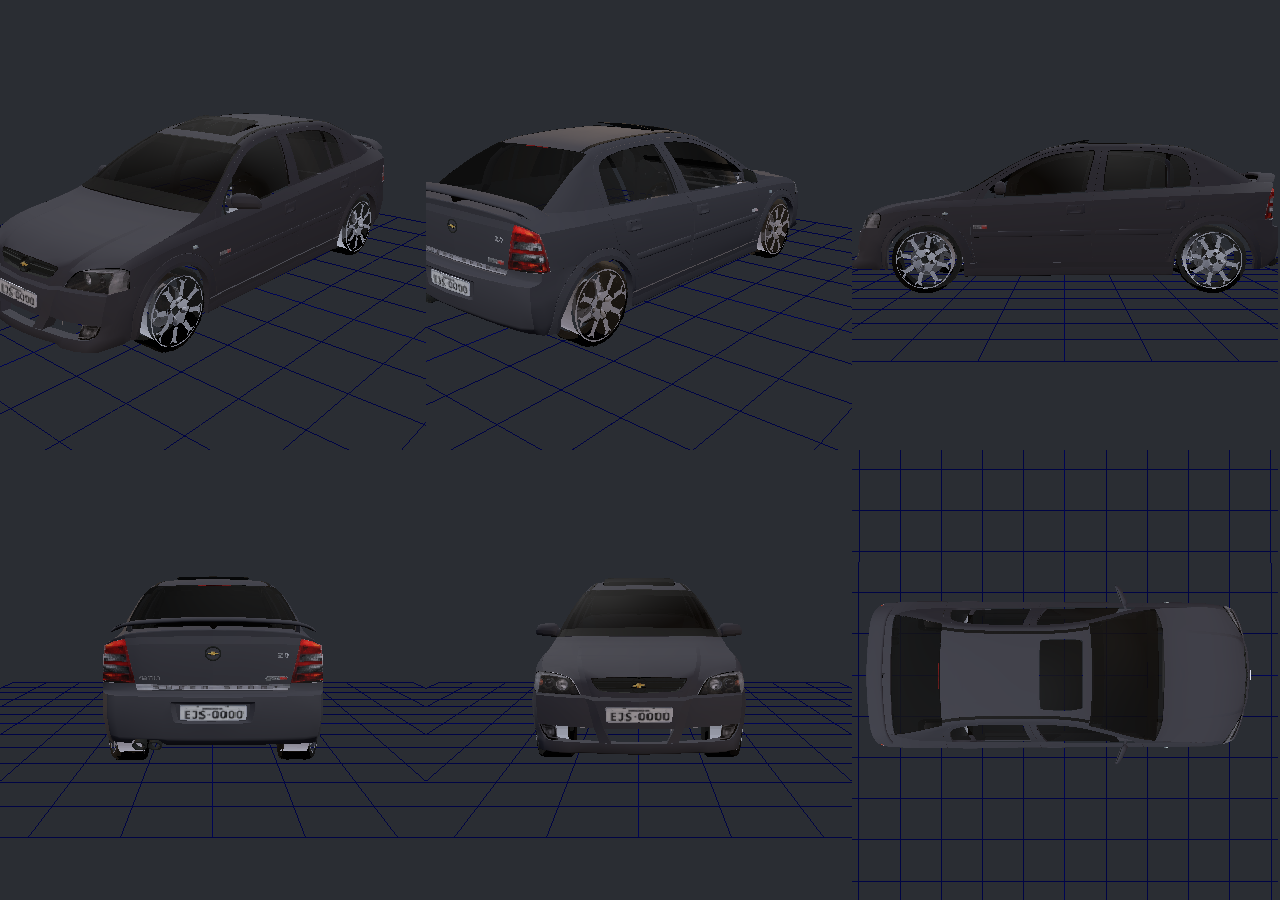
==== tools/viewer.html @ 082cd16e "Astra em modelo 3D convertido de .yft/.ytd (GTA V) para GLB - tools/rage2glb: parser RSC7/fragment, " ====
<!doctype html>
<html lang="pt-BR">
<head>
<meta charset="utf-8">
<title>Visualizador de modelo</title>
<style>html,body{margin:0;background:#2a2d33;color:#ddd;font:12px monospace;overflow:hidden}#list{position:fixed;left:6px;top:6px;white-space:pre;pointer-events:none;text-shadow:0 0 3px #000}</style>
<script type="importmap">{"imports":{"three":"../vendor/three.module.min.js","three/addons/":"../vendor/addons/"}}</script>
</head>
<body>
<div id="list" style="display:none"></div>
<script type="module">
import * as THREE from 'three';
import { GLTFLoader } from 'three/addons/loaders/GLTFLoader.js';
const q = new URLSearchParams(location.search);
const file = q.get('file') || '../assets/astra.glb';
const only = (q.get('only') || '').split(',').filter(Boolean);
const hide = (q.get('hide') || '').split(',').filter(Boolean);
const renderer = new THREE.WebGLRenderer({ antialias: false, preserveDrawingBuffer: true });
renderer.setSize(innerWidth, innerHeight); renderer.setScissorTest(true);
document.body.appendChild(renderer.domElement);
const scene = new THREE.Scene(); scene.background = new THREE.Color(0x2a2d33);
scene.add(new THREE.HemisphereLight(0xcfd8ff, 0x403830, 1.4));
const sun = new THREE.DirectionalLight(0xffffff, 1.6); sun.position.set(3, 6, 4); scene.add(sun);
const sun2 = new THREE.DirectionalLight(0xffe0c0, 0.7); sun2.position.set(-4, 2, -5); scene.add(sun2);
scene.add(new THREE.GridHelper(6, 12, 0x555, 0x444));
const names = [];
new GLTFLoader().load(file, (g) => {
  g.scene.traverse((o) => {
    if (!o.isMesh) return;
    const n = o.name || o.parent.name;
    if (only.length && !only.some((p) => n.startsWith(p))) o.visible = false;
    if (hide.some((p) => n.startsWith(p))) o.visible = false;
    if (o.visible && !names.includes(n)) names.push(n + '  ' + (o.geometry.index ? o.geometry.index.count / 3 : 0) + ' tris');
  });
  scene.add(g.scene);
  const list = document.getElementById('list'); list.textContent = names.join('\n'); list.style.display = q.has('list') ? 'block' : 'none';
  draw();
});
const views = {
  isoFL: [[-3.6, 2.2, -4.2], [0, 0.5, 0]], isoRR: [[3.6, 2.0, 4.4], [0, 0.5, 0]], side: [[-6.5, 1.0, 0], [0, 0.6, 0]],
  rear: [[0, 1.3, 6.2], [0, 0.5, 0]], front: [[0, 1.3, -6.2], [0, 0.5, 0]], top: [[0.01, 7.5, 0], [0, 0, 0]],
  chase: [[0, 3.1, 6.8], [0, 0.4, -12]], low: [[2.5, 0.3, -3.5], [0, 0.4, 0]],
};
const want = (q.get('views') || 'isoFL,isoRR,side,rear,front,top').split(',');
function draw() {
  const cols = want.length > 3 ? 3 : want.length, rows = Math.ceil(want.length / cols);
  const w = Math.floor(innerWidth / cols), h = Math.floor(innerHeight / rows);
  want.forEach((v, i) => {
    const [pos, at] = views[v];
    const cam = new THREE.PerspectiveCamera(q.get('fov') ? +q.get('fov') : 40, w / h, 0.1, 100);
    cam.position.set(...pos); cam.lookAt(...at);
    const x = (i % cols) * w, y = innerHeight - (Math.floor(i / cols) + 1) * h;
    renderer.setViewport(x, y, w, h); renderer.setScissor(x, y, w, h); renderer.render(scene, cam);
  });
  document.body.dataset.ready = '1';
}
</script>
</body>
</html>
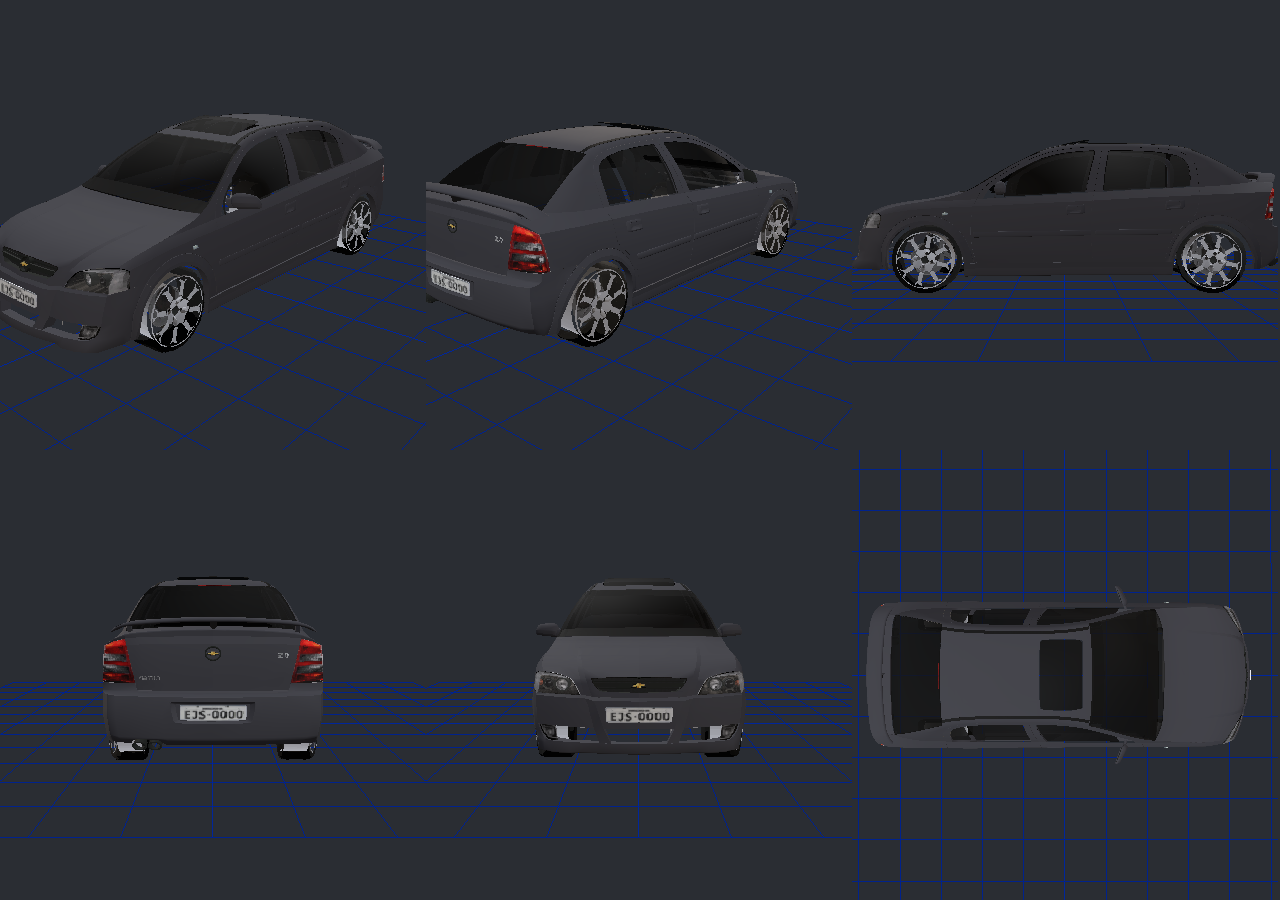
==== commit 8d55d04e: "Placa MGY 8888 na orientação certa no modelo GLB; visualizador com ?game Co-Authored-By: Claude Fabl" ====
--- a/tools/viewer.html
+++ b/tools/viewer.html
@@ -11,6 +11,10 @@
 <script type="module">
 import * as THREE from 'three';
 import { GLTFLoader } from 'three/addons/loaders/GLTFLoader.js';
+import { makeTextures } from '../js/textures.js';
+import { makeMaterials } from '../js/vehicles.js';
+import { loadAstraModel } from '../js/astra_model.js';
+import { shared } from '../js/ps1.js';
 const q = new URLSearchParams(location.search);
 const file = q.get('file') || '../assets/astra.glb';
 const only = (q.get('only') || '').split(',').filter(Boolean);
@@ -24,6 +28,12 @@
 const sun2 = new THREE.DirectionalLight(0xffe0c0, 0.7); sun2.position.set(-4, 2, -5); scene.add(sun2);
 scene.add(new THREE.GridHelper(6, 12, 0x555, 0x444));
 const names = [];
+// ?game: carrega pelo mesmo caminho do jogo (materiais PS1, placa MGY 8888), em cena diurna.
+if (q.has('game')) {
+  shared.uNight.value = 0; shared.uAmbient.value = 0.9; shared.uDiffuse.value = 0.5; shared.uFogFar.value = 1000;
+  const T = makeTextures(); const M = makeMaterials(T);
+  loadAstraModel(M, T, file).then((a) => { scene.add(a.group); draw(); });
+} else
 new GLTFLoader().load(file, (g) => {
   g.scene.traverse((o) => {
     if (!o.isMesh) return;
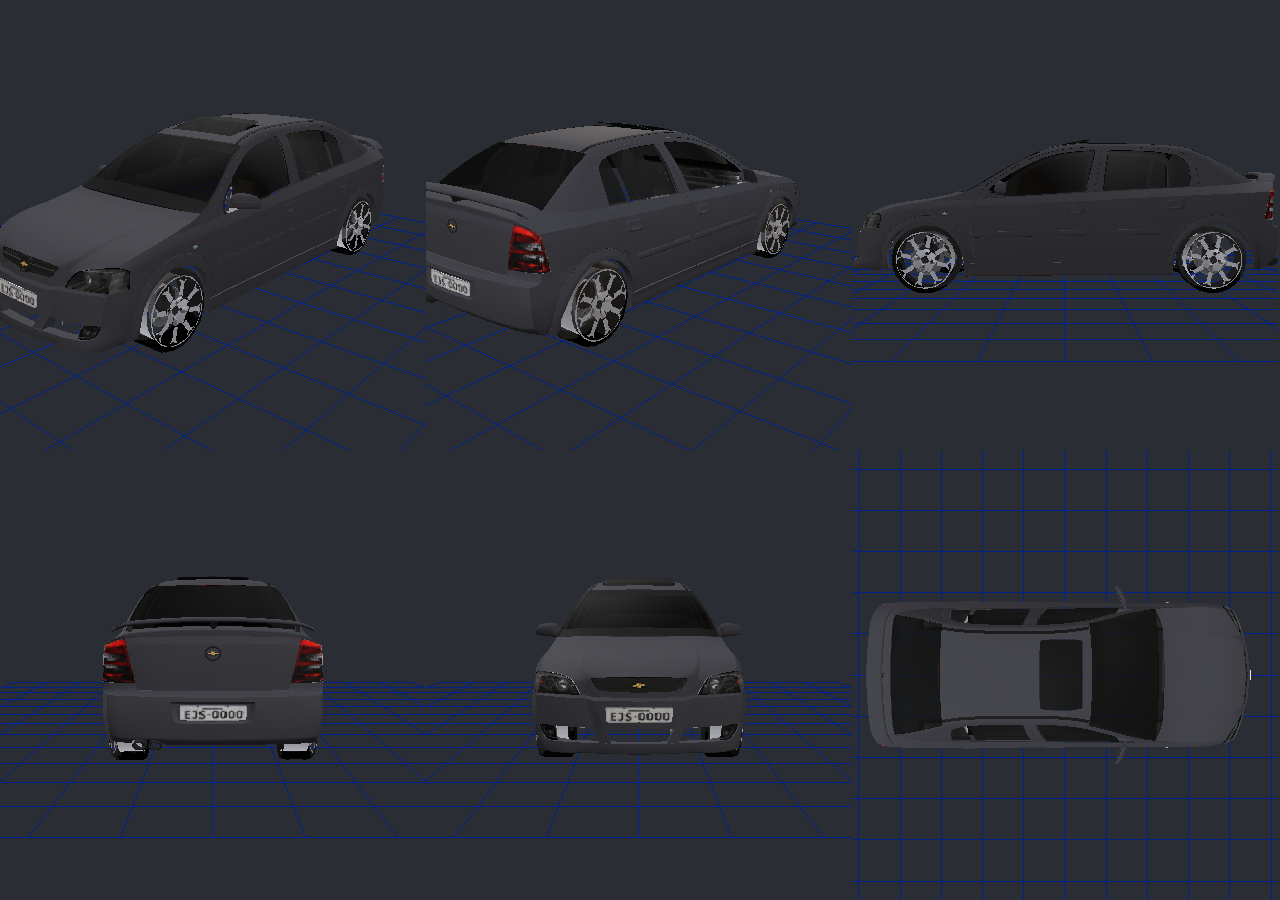
==== commit 8aa30c83: "Ônibus do tráfego em modelo 3D (.dff/.txd do GTA SA) com pinturas Turf, Santa Silvana e Santa Rosa -" ====
--- a/tools/viewer.html
+++ b/tools/viewer.html
@@ -14,6 +14,7 @@
 import { makeTextures } from '../js/textures.js';
 import { makeMaterials } from '../js/vehicles.js';
 import { loadAstraModel } from '../js/astra_model.js';
+import { loadBusModel } from '../js/bus_model.js';
 import { shared } from '../js/ps1.js';
 const q = new URLSearchParams(location.search);
 const file = q.get('file') || '../assets/astra.glb';
@@ -30,9 +31,11 @@
 const names = [];
 // ?game: carrega pelo mesmo caminho do jogo (materiais PS1, placa MGY 8888), em cena diurna.
 if (q.has('game')) {
-  shared.uNight.value = 0; shared.uAmbient.value = 0.9; shared.uDiffuse.value = 0.5; shared.uFogFar.value = 1000;
+  if (q.has('night')) shared.uCarPos.value.set(0, 0.6, 25); // como no jogo: o veículo 25 m à frente do farol do Astra
+  else { shared.uNight.value = 0; shared.uAmbient.value = 0.9; shared.uDiffuse.value = 0.5; shared.uFogFar.value = 1000; }
   const T = makeTextures(); const M = makeMaterials(T);
-  loadAstraModel(M, T, file).then((a) => { scene.add(a.group); draw(); });
+  if (q.get('game') === 'bus') loadBusModel(M, T, q.get('file') || '../assets/bus.glb').then((b) => { scene.add(b.make(q.get('kind') || 'turf')); draw(); });
+  else loadAstraModel(M, T, file).then((a) => { scene.add(a.group); draw(); });
 } else
 new GLTFLoader().load(file, (g) => {
   g.scene.traverse((o) => {
@@ -52,13 +55,14 @@
   chase: [[0, 3.1, 6.8], [0, 0.4, -12]], low: [[2.5, 0.3, -3.5], [0, 0.4, 0]],
 };
 const want = (q.get('views') || 'isoFL,isoRR,side,rear,front,top').split(',');
+const dist = Number(q.get('dist')) || 1; // ?dist=2.5 afasta as câmeras (ônibus)
 function draw() {
   const cols = want.length > 3 ? 3 : want.length, rows = Math.ceil(want.length / cols);
   const w = Math.floor(innerWidth / cols), h = Math.floor(innerHeight / rows);
   want.forEach((v, i) => {
     const [pos, at] = views[v];
     const cam = new THREE.PerspectiveCamera(q.get('fov') ? +q.get('fov') : 40, w / h, 0.1, 100);
-    cam.position.set(...pos); cam.lookAt(...at);
+    cam.position.set(pos[0] * dist, pos[1] * dist, pos[2] * dist); cam.lookAt(at[0], at[1] * dist, at[2]);
     const x = (i % cols) * w, y = innerHeight - (Math.floor(i / cols) + 1) * h;
     renderer.setViewport(x, y, w, h); renderer.setScissor(x, y, w, h); renderer.render(scene, cam);
   });
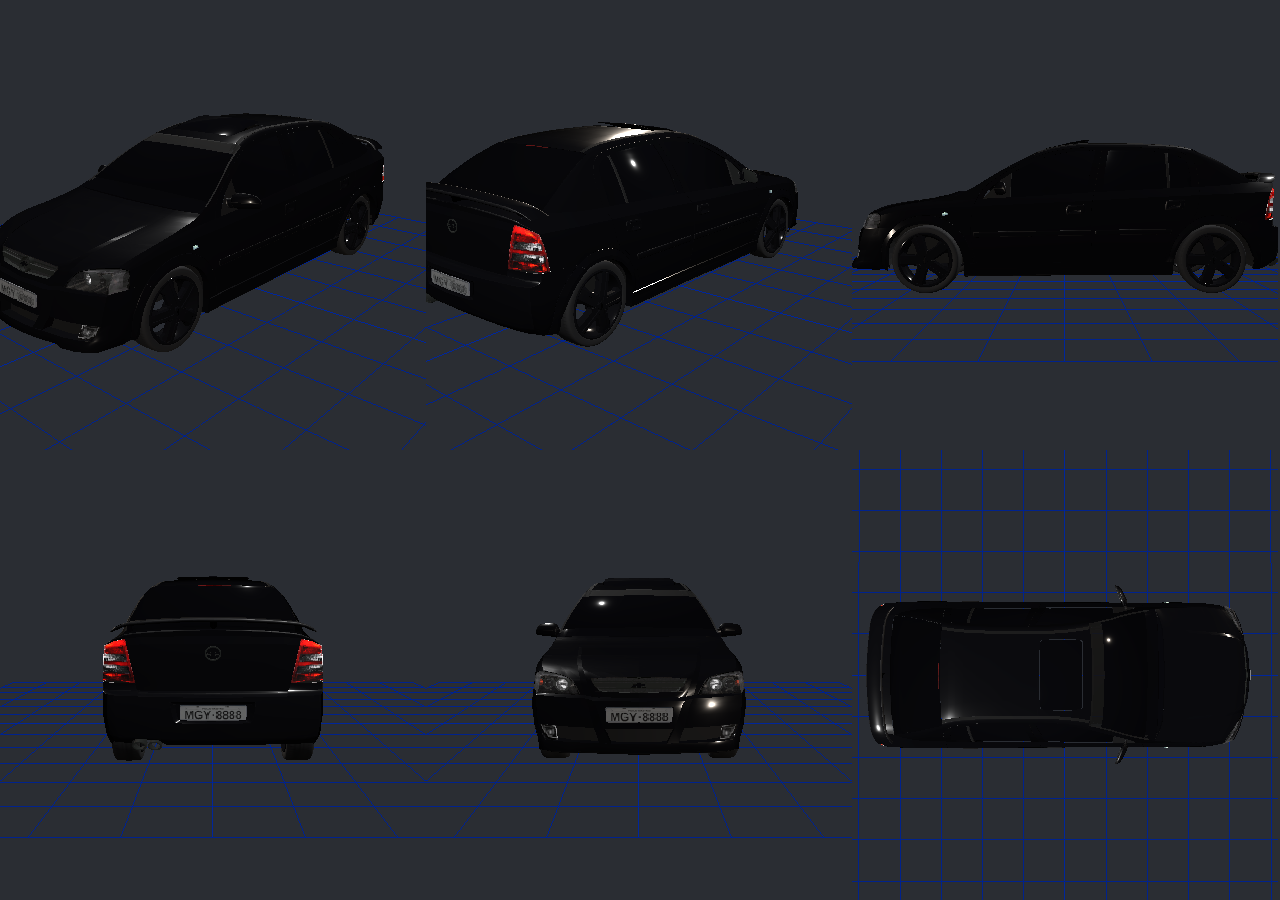
==== commit 2cf9e99d: "Astra: faróis e lanternas a partir dos nós de luz do modelo Dois feixes calculados no shader nascem " ====
--- a/tools/viewer.html
+++ b/tools/viewer.html
@@ -12,10 +12,11 @@
 import * as THREE from 'three';
 import { GLTFLoader } from 'three/addons/loaders/GLTFLoader.js';
 import { makeTextures } from '../js/textures.js';
-import { makeMaterials } from '../js/vehicles.js';
+import { makeMaterials, makeVehicle, makeMoto, buildTrafficTemplates, buildMotoTemplate } from '../js/vehicles.js';
 import { loadAstraModel } from '../js/astra_model.js';
 import { loadBusModel } from '../js/bus_model.js';
-import { shared } from '../js/ps1.js';
+import { loadVehicleModel, VEHICLE_MODELS } from '../js/vehicle_models.js';
+import { shared, setHeadlightsFromCar } from '../js/ps1.js';
 const q = new URLSearchParams(location.search);
 const file = q.get('file') || '../assets/astra.glb';
 const only = (q.get('only') || '').split(',').filter(Boolean);
@@ -31,10 +32,20 @@
 const names = [];
 // ?game: carrega pelo mesmo caminho do jogo (materiais PS1, placa MGY 8888), em cena diurna.
 if (q.has('game')) {
-  if (q.has('night')) shared.uCarPos.value.set(0, 0.6, 25); // como no jogo: o veículo 25 m à frente do farol do Astra
+  if (q.has('night')) setHeadlightsFromCar(0, 25); // como no jogo: o veículo 25 m à frente do farol do Astra
   else { shared.uNight.value = 0; shared.uAmbient.value = 0.9; shared.uDiffuse.value = 0.5; shared.uFogFar.value = 1000; }
   const T = makeTextures(); const M = makeMaterials(T);
   if (q.get('game') === 'bus') loadBusModel(M, T, q.get('file') || '../assets/bus.glb').then((b) => { scene.add(b.make(q.get('kind') || 'turf')); draw(); });
+  else if (VEHICLE_MODELS[q.get('game')]) {
+    const o = { ...VEHICLE_MODELS[q.get('game')], url: '../' + VEHICLE_MODELS[q.get('game')].url };
+    loadVehicleModel(M, o).then((v) => {
+      M.models = { [q.get('game')]: v };
+      const tpls = buildTrafficTemplates(); const tpl = tpls.find((t) => t.model === q.get('game'));
+      const color = parseInt(q.get('color') || 'c0392b', 16);
+      scene.add(['biz', 'cg125'].includes(q.get('game')) ? makeMoto(buildMotoTemplate(), color, M, parseInt(q.get('color2') || 'f2c230', 16), q.get('game')) : tpl ? makeVehicle(tpl, color, M) : v.make(color));
+      draw();
+    });
+  }
   else loadAstraModel(M, T, file).then((a) => { scene.add(a.group); draw(); });
 } else
 new GLTFLoader().load(file, (g) => {
